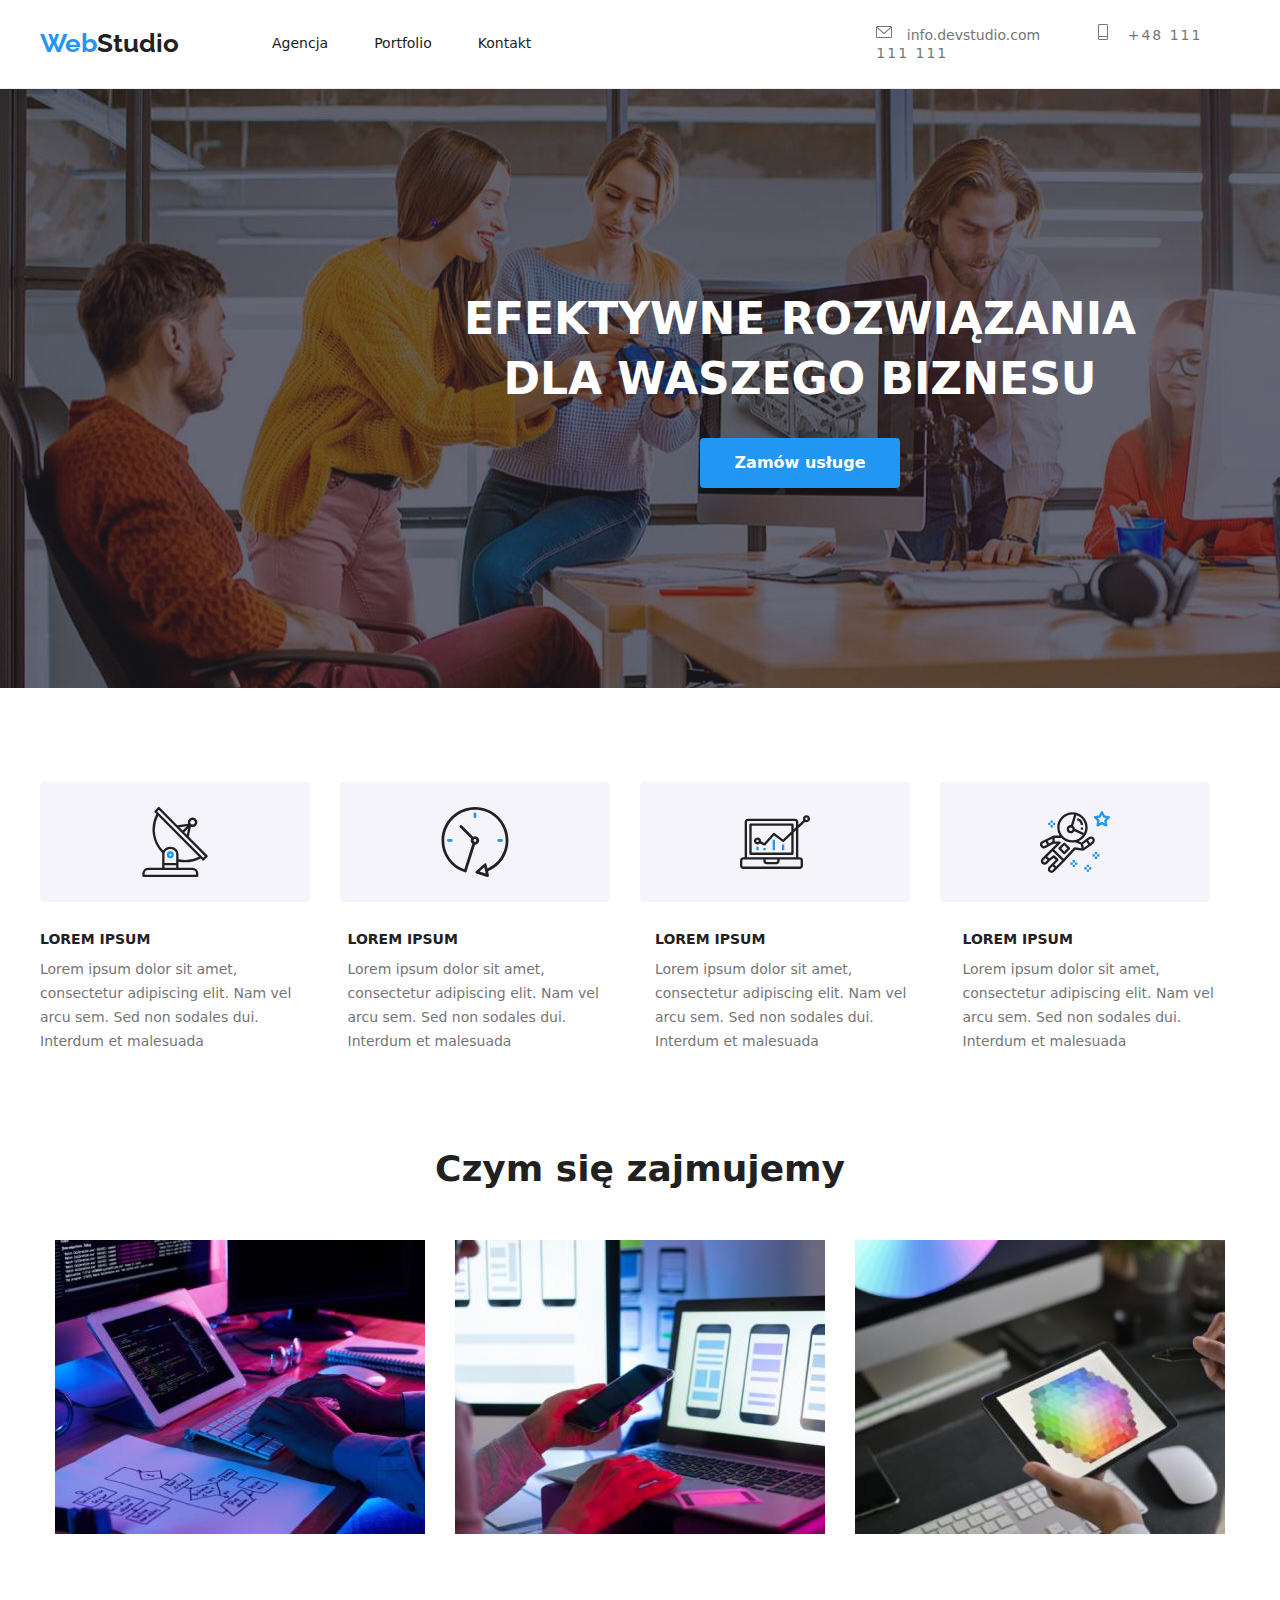
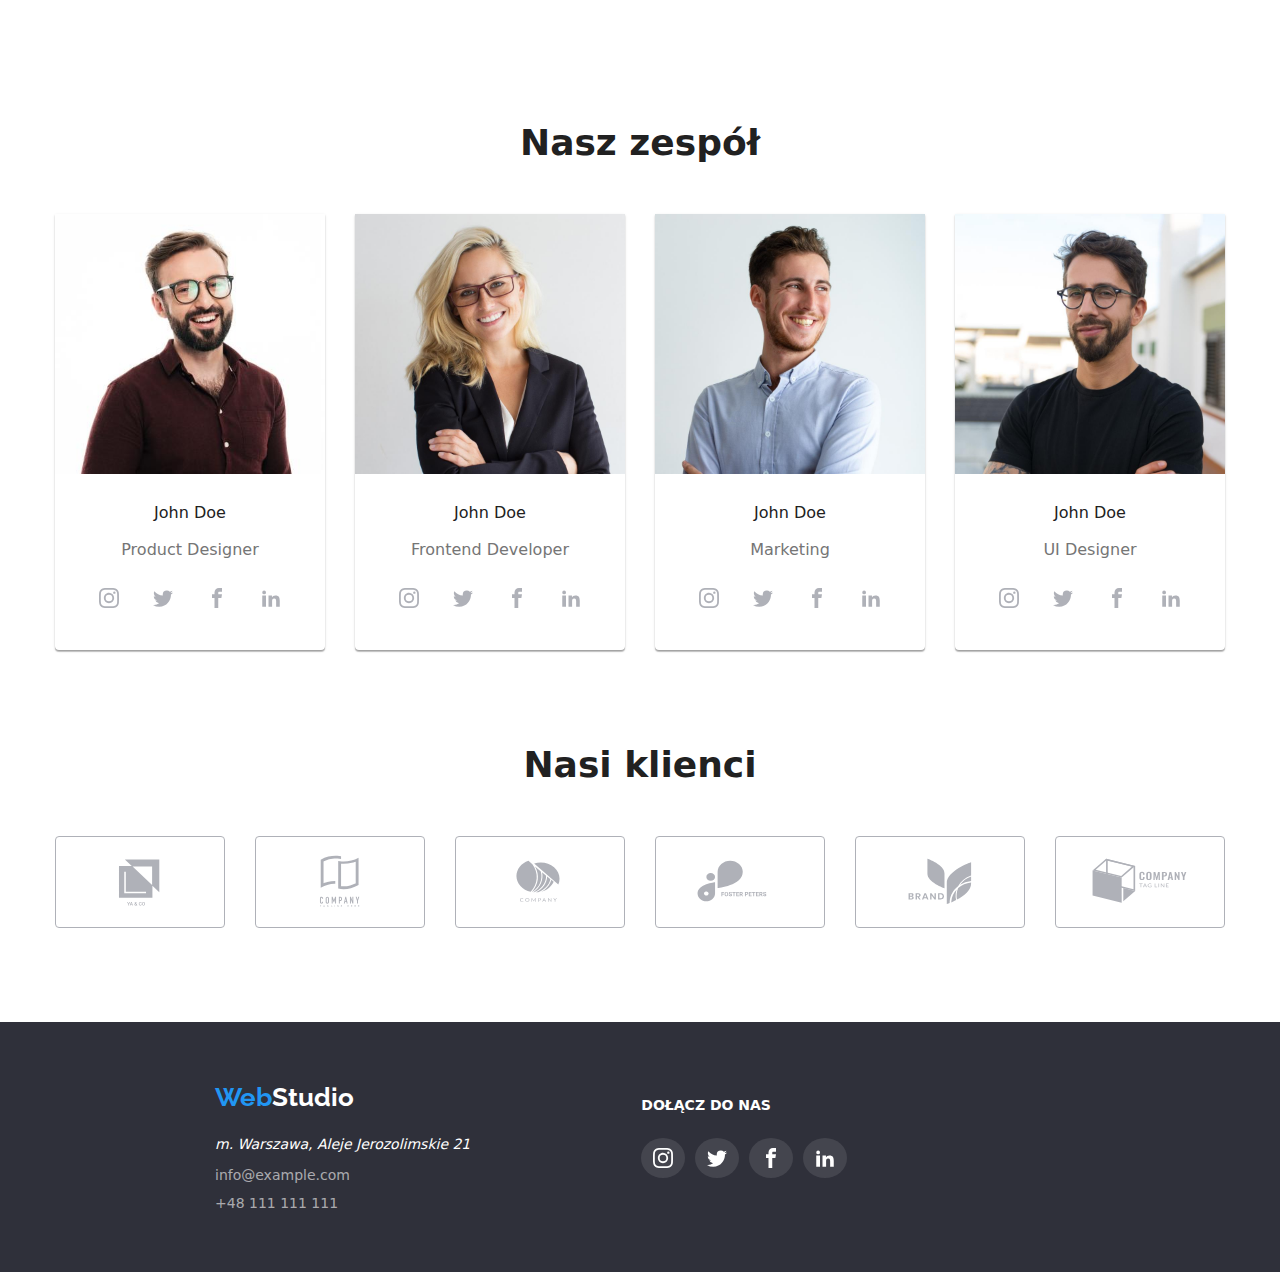
==== index.html @ 246c5882 "big update" ====
<!DOCTYPE html>
<html lang="en">
  <head>
    <meta charset="UTF-8" />
    <meta http-equiv="X-UA-Compatible" content="IE=edge" />
    <meta name="viewport" content="width=device-width, initial-scale=1.0" />
    <title>Studio</title>
    <link rel="stylesheet" href="css/styles.css" />
    <link rel="preconnect" href="https://fonts.googleapis.com" />
    <link rel="preconnect" href="https://fonts.gstatic.com" crossorigin />
    <link
      href="https://fonts.googleapis.com/css2?family=Raleway:wght@700&family=Roboto:wght@400;500;700;900&display=swap"
      rel="stylesheet"
    />
    <link
      rel="stylesheet"
      href="https://cdnjs.cloudflare.com/ajax/libs/modern-normalize/1.0.0/modern-normalize.min.css"
    />
  </head>
  <body>
    <header class="border-line">
      <div class="container header">
        <a class="logo link" href="index.html"
          >Web<span class="logo-span link">Studio</span></a
        >
        <nav>
          <ul class="list navigation">
            <li>
              <a href="/agencja" class="link nav"><span>Agencja</span></a>
            </li>
            <li>
              <a href="portfolio.html" class="link nav"
                ><span>Portfolio</span></a
              >
            </li>
            <li>
              <a href="/kontakt" class="link nav"><span>Kontakt</span></a>
            </li>
          </ul>
        </nav>
        <div class="contact-header">
          <a
            href="mailto:info.devstudio.com"
            class="link nav-contact header-mail"
            ><svg class="link icon-letter" width="16px" height="16px">
              <use href="/icons.svg#icon-letter"></use>
            </svg>
            info.devstudio.com</a
          >

          <a href="tel:+48111111111" class="link nav-contact header-phone"
            ><svg class="link icon-phone" width="16px" height="16px">
              <use href="/icons.svg#icon-phone"></use>
            </svg>
            +48 111 111 111</a
          >
        </div>
      </div>
    </header>
    <main>
      <section class="section" id="main-section">
        <div class="container main-section">
          <h1>
            EFEKTYWNE ROZWIĄZANIA <br />
            DLA WASZEGO BIZNESU
          </h1>
          <button class="main-button" type="button">Zamów usługe</button>
        </div>
      </section>
      <section class="section">
        <div class="container lorem-section">
          <ul class="list lorem-icons">
            <li class="icon-antenna1-box">
              <svg class="icon-antenna1" width="70px" height="70px">
                <use href="/icons.svg#icon-antenna1"></use>
              </svg>
            </li>
            <li class="icon-clock1-box">
              <svg class="icon-clock1" width="70px" height="70px">
                <use href="/icons.svg#icon-clock1"></use>
              </svg>
            </li>
            <li class="icon-diagram1-box">
              <svg class="icon-diagram1" width="70px" height="70px">
                <use href="/icons.svg#icon-diagram1"></use>
              </svg>
            </li>
            <li class="icon-astronaut1-box">
              <svg class="icon-astronaut1" width="70px" height="70px">
                <use href="/icons.svg#icon-astronaut1"></use>
              </svg>
            </li>
          </ul>
          <ul class="list lorem-list">
            <li>
              <h3>LOREM IPSUM</h3>
              <p>
                Lorem ipsum dolor sit amet, consectetur adipiscing elit. Nam vel
                arcu sem. Sed non sodales dui. Interdum et malesuada
              </p>
            </li>

            <li>
              <h3>LOREM IPSUM</h3>
              <p>
                Lorem ipsum dolor sit amet, consectetur adipiscing elit. Nam vel
                arcu sem. Sed non sodales dui. Interdum et malesuada
              </p>
            </li>

            <li>
              <h3>LOREM IPSUM</h3>
              <p>
                Lorem ipsum dolor sit amet, consectetur adipiscing elit. Nam vel
                arcu sem. Sed non sodales dui. Interdum et malesuada
              </p>
            </li>

            <li>
              <h3>LOREM IPSUM</h3>
              <p>
                Lorem ipsum dolor sit amet, consectetur adipiscing elit. Nam vel
                arcu sem. Sed non sodales dui. Interdum et malesuada
              </p>
            </li>
          </ul>
        </div>
      </section>
      <section class="section" id="second-section">
        <div class="container second-section">
          <h2>Czym się zajmujemy</h2>
          <ul class="list main-images">
            <li>
              <img
                src="images/img1.jpg"
                alt="Pisanie kodu"
                width="370"
                height="294"
              />
            </li>
            <li>
              <img
                src="images/img2.jpg"
                alt="Tworzenie aplikacji"
                width="370"
                height="294"
              />
            </li>
            <li>
              <img
                src="images/img3.jpg"
                alt="Paleta barw"
                width="370"
                height="294"
              />
            </li>
          </ul>
        </div>
      </section>
      <section class="section">
        <div class="container team">
          <h2>Nasz zespół</h2>
          <ul class="list team-cards">
            <li class="team-card">
              <figure>
                <img
                  src="images/img4.jpg"
                  alt="John Doe"
                  width="270"
                  height="260"
                />
                <figcaption class="card-title">
                  <b class="team-member">John Doe</b> <br />
                  Product Designer
                </figcaption>
              </figure>
              <ul class="list social-icons">
                <li class="card-instagram-box">
                  <svg class="icon-instagram" width="20px" height="20px">
                    <use href="/icons.svg#icon-instagram"></use>
                  </svg>
                </li>
                <li class="card-twitter-box">
                  <svg class="icon-twitter" width="20px" height="20px">
                    <use href="/icons.svg#icon-twitter"></use>
                  </svg>
                </li>
                <li class="card-facebook-box">
                  <svg class="icon-facebook" width="20px" height="20px">
                    <use href="/icons.svg#icon-facebook"></use>
                  </svg>
                </li>
                <li class="card-linkedin-box">
                  <svg class="icon-linkedin" width="20px" height="20px">
                    <use href="/icons.svg#icon-linkedin2"></use>
                  </svg>
                </li>
              </ul>
            </li>
            <li class="team-card">
              <figure>
                <img
                  src="images/img5.jpg"
                  alt="John Doe"
                  width="270"
                  height="260"
                />
                <figcaption class="card-title">
                  <b class="team-member">John Doe</b> <br />
                  Frontend Developer
                </figcaption>
              </figure>
              <ul class="list social-icons">
                <li class="card-instagram-box">
                  <svg class="icon-instagram" width="20px" height="20px">
                    <use href="/icons.svg#icon-instagram"></use>
                  </svg>
                </li>
                <li class="card-twitter-box">
                  <svg class="icon-twitter" width="20px" height="20px">
                    <use href="/icons.svg#icon-twitter"></use>
                  </svg>
                </li>
                <li class="card-facebook-box">
                  <svg class="icon-facebook" width="20px" height="20px">
                    <use href="/icons.svg#icon-facebook"></use>
                  </svg>
                </li>
                <li class="card-linkedin-box">
                  <svg class="icon-linkedin" width="20px" height="20px">
                    <use href="/icons.svg#icon-linkedin2"></use>
                  </svg>
                </li>
              </ul>
            </li>
            <li class="team-card">
              <figure>
                <img
                  src="images/img6.jpg"
                  alt="John Doe"
                  width="270"
                  height="260"
                />
                <figcaption class="card-title">
                  <b class="team-member">John Doe</b> <br />
                  Marketing
                </figcaption>
              </figure>
              <ul class="list social-icons">
                <li class="card-instagram-box">
                  <svg class="icon-instagram" width="20px" height="20px">
                    <use href="/icons.svg#icon-instagram"></use>
                  </svg>
                </li>
                <li class="card-twitter-box">
                  <svg class="icon-twitter" width="20px" height="20px">
                    <use href="/icons.svg#icon-twitter"></use>
                  </svg>
                </li>
                <li class="card-facebook-box">
                  <svg class="icon-facebook" width="20px" height="20px">
                    <use href="/icons.svg#icon-facebook"></use>
                  </svg>
                </li>
                <li class="card-linkedin-box">
                  <svg class="icon-linkedin" width="20px" height="20px">
                    <use href="/icons.svg#icon-linkedin2"></use>
                  </svg>
                </li>
              </ul>
            </li>
            <li class="team-card">
              <figure>
                <img
                  src="images/img7.jpg"
                  alt="John Doe"
                  width="270"
                  height="260"
                />
                <figcaption class="card-title">
                  <b class="team-member">John Doe</b> <br />
                  UI Designer
                </figcaption>
              </figure>
              <ul class="list social-icons">
                <li class="card-instagram-box">
                  <svg class="icon-instagram" width="20px" height="20px">
                    <use href="/icons.svg#icon-instagram"></use>
                  </svg>
                </li>
                <li class="card-twitter-box">
                  <svg class="icon-twitter" width="20px" height="20px">
                    <use href="/icons.svg#icon-twitter"></use>
                  </svg>
                </li>
                <li class="card-facebook-box">
                  <svg class="icon-facebook" width="20px" height="20px">
                    <use href="/icons.svg#icon-facebook"></use>
                  </svg>
                </li>
                <li class="card-linkedin-box">
                  <svg class="icon-linkedin" width="20px" height="20px">
                    <use href="/icons.svg#icon-linkedin2"></use>
                  </svg>
                </li>
              </ul>
            </li>
          </ul>
        </div>
      </section>
      <section class="section" id="customers">
        <div class="container customers">
          <h2>Nasi klienci</h2>
          <ul class="list icons-company">
            <li class="icon-company1-box">
              <svg class="icon-company1" width="106px" height="60px">
                <use href="/icons.svg#icon-company1"></use>
              </svg>
            </li>
            <li class="icon-company2-box">
              <svg class="icon-company2" width="106px" height="60px">
                <use href="/icons.svg#icon-company2"></use>
              </svg>
            </li>
            <li class="icon-company3-box">
              <svg class="icon-company3" width="106px" height="60px">
                <use href="/icons.svg#icon-company3"></use>
              </svg>
            </li>
            <li class="icon-company4-box">
              <svg class="icon-company4" width="160px" height="60px">
                <use href="/icons.svg#icon-company4"></use>
              </svg>
            </li>
            <li class="icon-company5-box">
              <svg class="icon-company5" width="160px" height="60px">
                <use href="/icons.svg#icon-company5"></use>
              </svg>
            </li>
            <li class="icon-company6-box">
              <svg class="icon icon-company6" width="160px" height="60px">
                <use href="/icons.svg#icon-company6"></use>
              </svg>
            </li>
          </ul>
        </div>
      </section>
    </main>
    <footer>
      <div class="container footer">
        <div class="main-footer">
          <a class="logo-footer link" href="index.html"
            >Web<span class="logo-span-footer link">Studio</span></a
          >
          <address class="address-footer">
            m. Warszawa, Aleje Jerozolimskie 21
          </address>
          <ul class="list footer-contact">
            <li>
              <a href="mailto:info@example.com" class="link nav-footer"
                >info@example.com</a
              >
            </li>
            <li>
              <a href="tel:+48111111111" class="link nav-footer"
                >+48 111 111 111</a
              >
            </li>
          </ul>
        </div>
        <div class="join-us">
          <p class="join-us-title">DOŁĄCZ DO NAS</p>
          <ul class="list footer-social-icons">
            <li class="footer-instagram-box">
              <svg class="icon-instagram" width="20px" height="20px">
                <use href="/icons.svg#icon-instagram"></use>
              </svg>
            </li>
            <li class="footer-twitter-box">
              <svg class="icon-twitter" width="20px" height="20px">
                <use href="/icons.svg#icon-twitter"></use>
              </svg>
            </li>
            <li class="footer-facebook-box">
              <svg class="icon-facebook" width="20px" height="20px">
                <use href="/icons.svg#icon-facebook"></use>
              </svg>
            </li>
            <li class="footer-linkedin-box">
              <svg class="icon-linkedin" width="20px" height="20px">
                <use href="/icons.svg#icon-linkedin2"></use>
              </svg>
            </li>
          </ul>
        </div>
      </div>
    </footer>
  </body>
</html>
---- css/styles.css ----
*,
*::after,
*::before {
    box-sizing: border-box;
    margin: 0;
    padding: 0;
}
:root {
    --brand-color: #2196F3;
    --white-color: #ffffff;
    --black-color: #212121;
    --grey-color: #757575;
    --grey-footer-color: rgba(255, 255, 255, 0.6);
    --background-black: #2F303A;
}
h1,
h2,
h3 {
    margin: 0;
}

p {
    padding: 0;
}

ul {
    margin: 0;
    padding: 0;
}
img {
    display: block;
}

body {
    font-family: 'Roboto', sans-serif;
    color: var(--black-color);
    margin: 0;
    padding: 0;
}

.link:hover {
    color: var(--brand-color);
    fill: var(--brand-color);
}

.link:focus {
    color: var(--brand-color);
    fill: var(--brand-color);
}

a[href*="tel"]:focus,
a[href*="mailto"]:focus {
    color: var(--brand-color);
}

a[href*="tel"]:hover,
a[href*="mailto"]:hover {
    color: var(--brand-color);
    fill: var(--brand-color);
}

button {
    cursor: pointer;
}

.link {
    text-decoration: none;
}

.image-portfolio {
    width: 370px;
    height: 294px;
}

.logo {
    font-size: 26px;
    line-height: 1.2;
    color: var(--brand-color);
    font-family: "Raleway", sans-serif;
    font-weight: 700;
}

.logo-span {
    font-size: 26px;
    line-height: 1.2;
    color: var(--black-color);
    font-family: "Raleway", sans-serif;
    font-weight: 700;
}

.logo-footer {
    font-size: 26px;
    line-height: 1.2;
    color: var(--brand-color);
    font-family: "Raleway", sans-serif;
    font-weight: 700;
}

.logo-span-footer {
    font-size: 26px;
    line-height: 1.2;
    color: var(--white-color);
    font-family: "Raleway", sans-serif;
    font-weight: 700;
}

.nav {
    font-size: 14px;
    line-height: 1.14;
    font-weight: 500;
    color: var(--black-color);
}

.nav-contact {
    font-size: 14px;
    line-height: 1.14;
    font-weight: 500;
    color: var(--grey-color);
}
.header-phone{
    letter-spacing: 2px;
}

.nav-footer {
    font-size: 14px;
    line-height: 1.14;
    font-weight: 400;
    color: var(--grey-footer-color);
}

h1 {
    font-size: 44px;
    line-height: 1.36;
    font-weight: 900;
    color: var(--white-color);
    text-align: center;
    padding-bottom: 30px;
}

.list{
    list-style: none;
}

.main-button {
    font-size: 16px;
    line-height: 1.87;
    font-weight: 700;
    width: 200px;
    height: 50px;
    border: none;
    border-radius: 4px;
    box-shadow: 0px 4px 4px rgba(0, 0, 0, 0.15);
    background-color: var(--brand-color);
    color: var(--white-color);
}

.filter-button {
    font-size: 16px;
    font-weight: 500;
    line-height: 1.62;
    border: none;
    border-radius: 4px;
    height: 38px;
    background: #F5F4FA;
    color: var(--black-color);
    padding: 6px 22px;
    
}

.filter-button:hover{
    background-color: var(--brand-color);
    border-radius: 4px;
     box-shadow: 0px 3px 1px rgba(0, 0, 0, 0.1), 0px 1px 2px rgba(0, 0, 0, 0.08), 0px 2px 2px rgba(0, 0, 0, 0.12);
    color: var(--white-color);
}

.filter-button:focus{
    background-color: var(--brand-color);
    border-radius: 4px;
    box-shadow: 0px 3px 1px rgba(0, 0, 0, 0.1), 0px 1px 2px rgba(0, 0, 0, 0.08), 0px 2px 2px rgba(0, 0, 0, 0.12);
    color: var(--white-color);
}

h3 {
    font-size: 14px;
    line-height: 1.14;
    font-weight: 700;
    color: var(--black-color);
    padding-bottom: 10px;
}

p {
    font-size: 14px;
    line-height: 1.71;
    font-weight: 400;
    color: var(--grey-color);
}

h2 {
    font-size: 36px;
    line-height: 1.16;
    font-weight: 700;
    color: var(--black-color);
    padding-bottom: 50px;
}

.team-member {
    font-size: 16px;
    line-height: 1.18;
    font-weight: 500;
    color: var(--black-color);
}

.card-title {
    font-size: 16px;
    line-height: 1.18;
    font-weight: 400;
    color: var(--grey-color);
}

.address-footer {
    font-size: 14px;
    line-height: 1.71;
    font-weight: 400;
    color: var(--white-color);
}

figure>figcaption>.title {
    font-size: 18px;
    line-height: 2;
    font-weight: 700;
    color: var(--black-color);
}

.image-description {
    font-size: 16px;
    line-height: 1.87;
    font-weight: 400;
    color: var(--grey-color);
}
.container{
    width: 1200px;
    margin: auto;
}
.border-line{
    border-bottom: 1px solid #ECECEC;
}
.header{
    display: flex;
    justify-content: flex-start;
    align-items: center;
    padding-top: 24px;
    padding-bottom: 25px;
}
.navigation{
    display: flex;
    gap: 46px;
    padding-left: 93px;
}
.contact-header{
    padding-left: 345px;
}
.header-mail{
    padding-right: 50px;
}
#main-section{
    padding: 0;
}
.main-section{
    display: flex;
    flex-direction: column;
    align-items: center;
    padding-top: 200px;
    padding-bottom: 200px;
    width: 1600px;
    background-image: linear-gradient(rgba(47, 48, 58, 0.4),
            rgba(47, 48, 58, 0.4)), url(/images/background1.jpg);
}
.section{
    padding-top: 94px;
    padding-bottom: 94px;
}
.lorem-list{
    display: flex;
    justify-content: center;
    align-items: center;
    gap: 30px;
}
#second-section{
    padding: 0;
    padding-bottom: 94px;
}
.second-section{
    display: flex;
    flex-direction: column;
    align-items: center;
}
.main-images{
    display: flex;
    gap: 30px;
}
.team{
    display: flex;
    flex-direction: column;
    align-items: center;
}
.team-cards{
    display: flex;
    gap: 30px;
}
.team-card{
    display: flex;
    flex-direction: column;
    box-shadow: 0px 1px 3px rgba(0, 0, 0, 0.12), 0px 1px 1px rgba(0, 0, 0, 0.14), 0px 2px 1px rgba(0, 0, 0, 0.2);
    border-radius: 0px 0px 4px 4px;
}
.card-title{
    /* text-align: center;
    padding: 30px; */
    display: flex;
    align-items: center;
    justify-content: center;
    flex-direction: column;
    padding: 30px 30px 16px 30px;
}
.footer{
    width: 1600px;
    background-color: var(--background-black);
    padding-left: 215px;
    padding-bottom: 60px;
    display: flex;
}
.footer-contact{
    display: flex;
    flex-direction: column;
    gap: 9px;
}
.address-footer{
    padding-top: 20px;
    padding-bottom: 9px;
}
.filter-buttons{
    display: flex;
    justify-content: center;
    gap: 8px;
    
}
.images-portfolio{
    display: flex;
    justify-content: center;
    flex-wrap: wrap;
    gap: 30px;
    flex-basis: calc((100% - 60px) / 3);
}
#filter-buttons-section{
    padding:0;
    padding-top: 94px;
    padding-bottom: 50px;
}
#images-portfolio-section{
    padding: 0;
    padding-bottom: 94px;
}
.image-description{
    border: 1px solid #EEEEEE;
    border-top: 0;
    padding: 20px;   
}
.icon-letter{
    fill: #757575;
    margin-right: 10px;
    
}
.icon-phone{
    fill: #757575;
    margin-right: 10px;
}
.lorem-icons{
    display: flex;
    gap: 30px;
    padding-bottom: 30px;
}
.icon-antenna1-box,
.icon-clock1-box,
.icon-diagram1-box,
.icon-astronaut1-box{
    width: 270px;
    height: 120px;
    display: flex;
    align-items: center;
    justify-content: center;
    background-color: #F5F4FA;
    border-radius: 4px;
}
.social-icons{
    display: flex;
    justify-content: center;
    gap: 10px;
    padding-bottom: 30px;
    fill: #AFB1B8;
}
.card-instagram-box,
.card-twitter-box,
.card-facebook-box,
.card-linkedin-box{
    width: 44px;
    height: 44px;
    display: flex;
    align-items: center;
    justify-content: center;
}
.card-instagram-box:hover,
.card-twitter-box:hover,
.card-facebook-box:hover,
.card-linkedin-box:hover{
    fill: var(--white-color);
    background-color: var(--brand-color);
    border-radius: 50%;
    cursor: pointer;
}
/* Our customers section*/
#customers{
    padding: 0;
    padding-bottom: 94px;
}
.customers{
    display: flex;
    justify-content: center;
    align-items: center;
    flex-direction: column;
}
.icon-company1-box,
.icon-company2-box,
.icon-company3-box,
.icon-company4-box,
.icon-company5-box,
.icon-company6-box{
    fill: #AFB1B8;
    border: 1px solid #AFB1B8;
    border-radius: 4px;
    width: 170px;
    height: 92px;
    gap: 30px;
    display: flex;
    justify-content: center;
    align-items: center;
}
.icons-company{
    display: flex;
    gap: 30px;
}
.icon-company1-box:hover,
.icon-company2-box:hover,
.icon-company3-box:hover,
.icon-company4-box:hover,
.icon-company5-box:hover,
.icon-company6-box:hover{
    fill: var(--brand-color);
    border: 1px solid var(--brand-color);
    cursor: pointer;
}
/* End*/
.main-footer{
    display: flex;
    flex-direction: column;
    padding-top: 60px;
    
}
.join-us{
    display: flex;
    flex-direction: column;
    padding-left: 171px;
    padding-top: 72px;
}
.join-us-title{
    color: var(--white-color);
    font-size: 14px;
    font-weight: 700;
    line-height: 1,14;
    padding-bottom: 20px;
}
.footer-social-icons{
    display: flex;
    gap: 10px;
}
.footer-instagram-box,
.footer-twitter-box,
.footer-facebook-box,
.footer-linkedin-box{
    width: 44px;
    height: 40px;
    fill: var(--white-color);
    background-color: rgba(255, 255, 255, 0.1);
    border-radius: 50%;
    display: flex;
    justify-content: center;
    align-items: center;
}
.footer-instagram-box:hover,
.footer-twitter-box:hover,
.footer-facebook-box:hover,
.footer-linkedin-box:hover{
    background-color: var(--brand-color);
    cursor: pointer;
}
.image-portfolio-main:hover{
    border: 1px solid #EEEEEE;
    box-shadow: 0px 1px 1px rgba(0, 0, 0, 0.12), 0px 4px 4px rgba(0, 0, 0, 0.06), 1px 4px 6px rgba(0, 0, 0, 0.16)
}
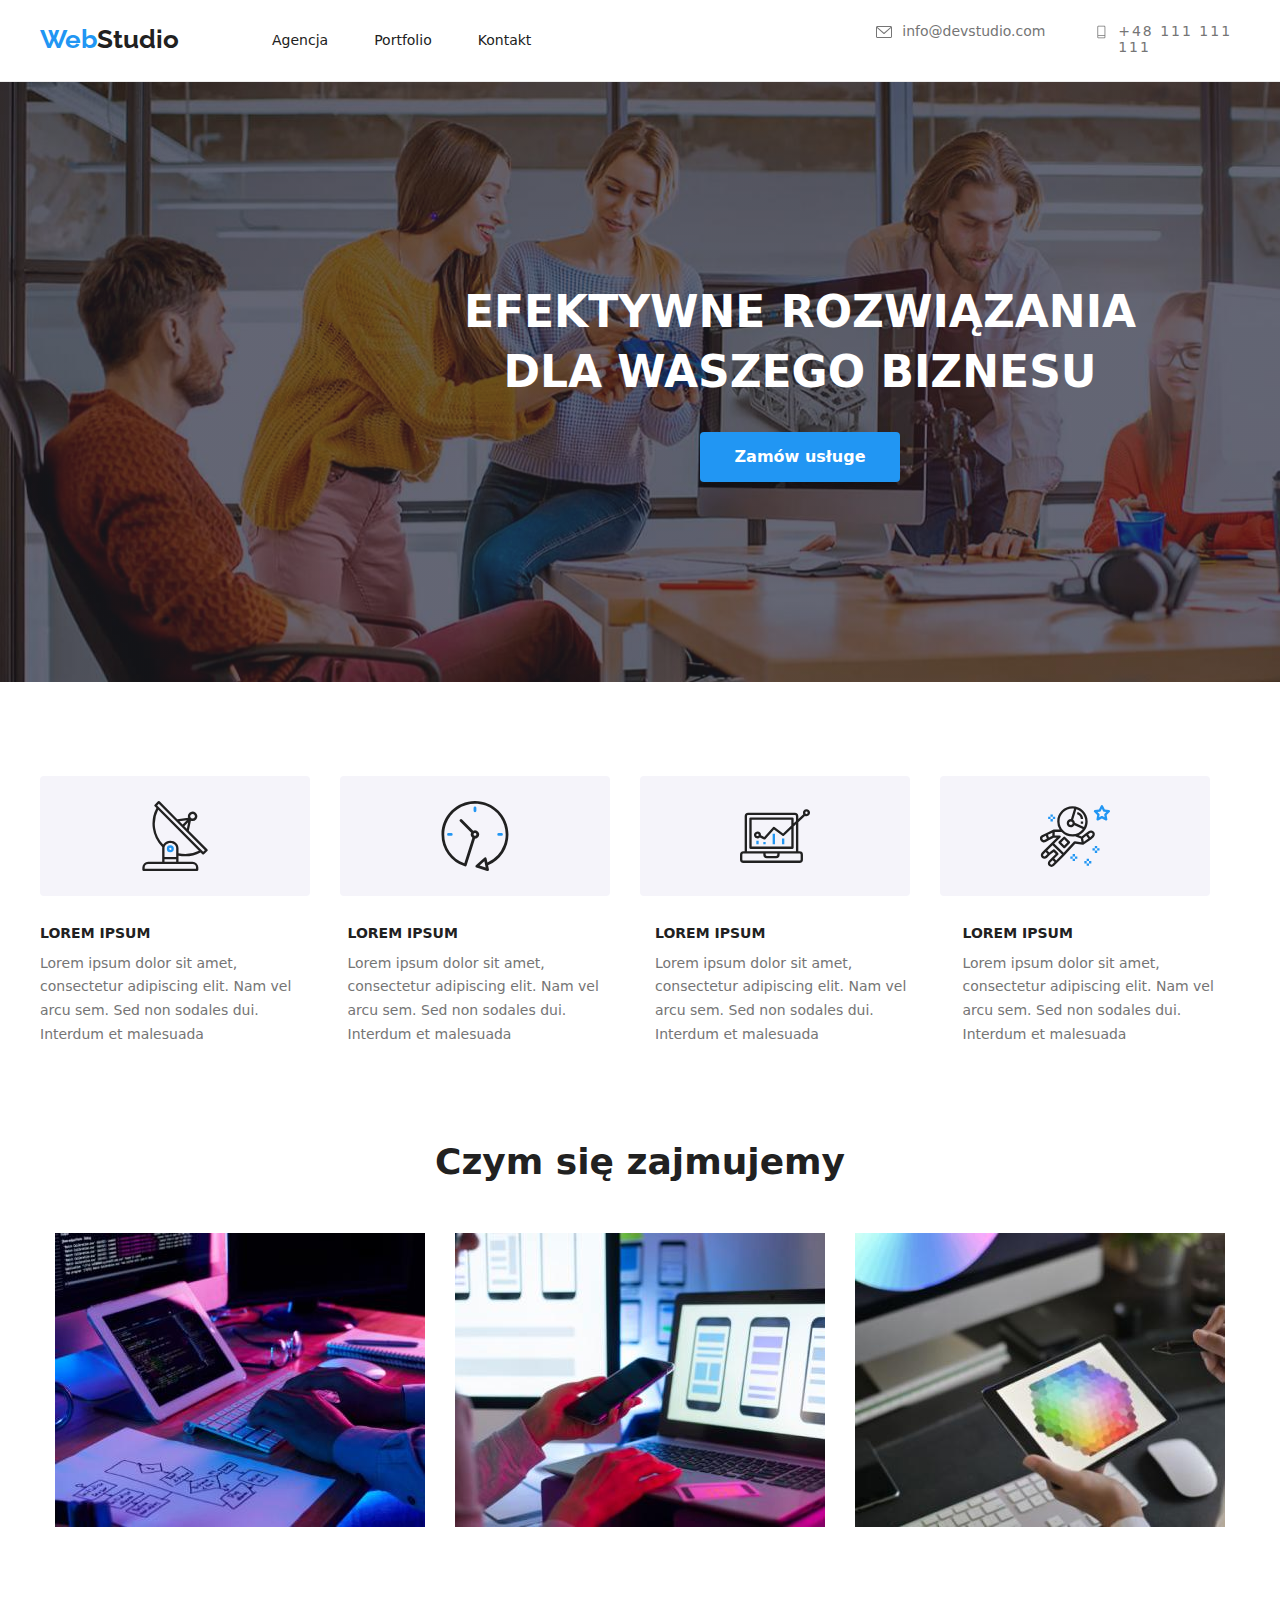
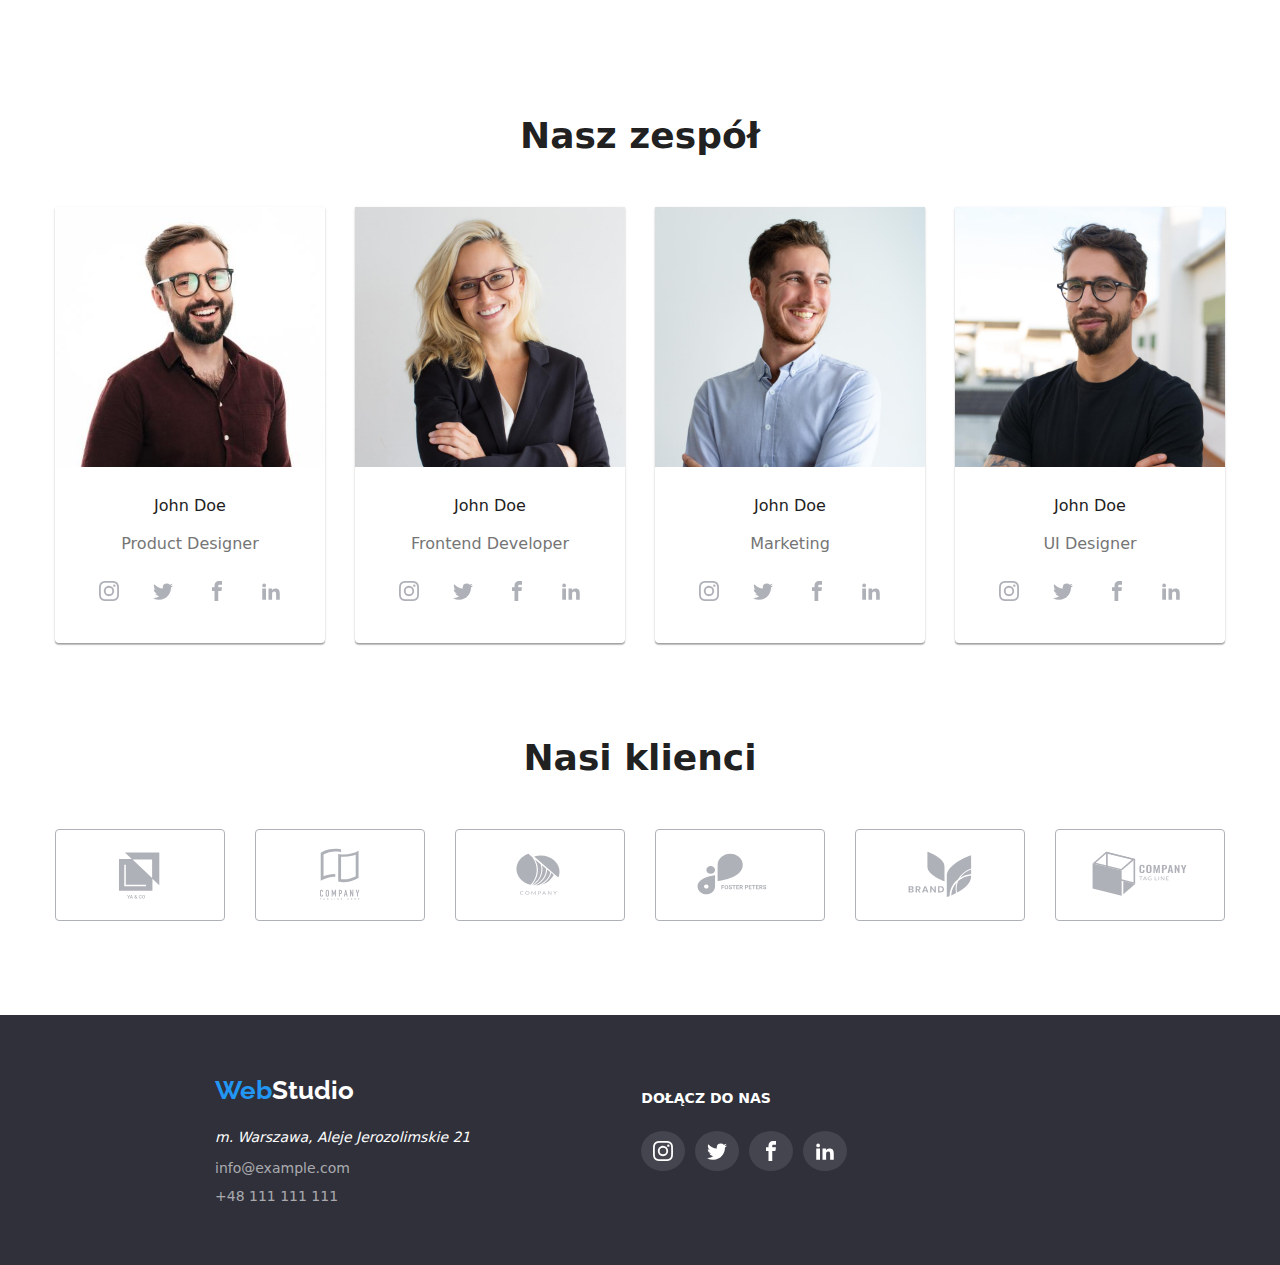
==== commit ae3ec879: "update" ====
--- a/index.html
+++ b/index.html
@@ -40,17 +40,17 @@
         </nav>
         <div class="contact-header">
           <a
-            href="mailto:info.devstudio.com"
+            href="mailto:info@devstudio.com"
             class="link nav-contact header-mail"
             ><svg class="link icon-letter" width="16px" height="16px">
-              <use href="/icons.svg#icon-letter"></use>
+              <use href="icons.svg#icon-letter"></use>
             </svg>
-            info.devstudio.com</a
+            info@devstudio.com</a
           >
 
           <a href="tel:+48111111111" class="link nav-contact header-phone"
             ><svg class="link icon-phone" width="16px" height="16px">
-              <use href="/icons.svg#icon-phone"></use>
+              <use href="icons.svg#icon-phone"></use>
             </svg>
             +48 111 111 111</a
           >
@@ -72,22 +72,22 @@
           <ul class="list lorem-icons">
             <li class="icon-antenna1-box">
               <svg class="icon-antenna1" width="70px" height="70px">
-                <use href="/icons.svg#icon-antenna1"></use>
+                <use href="icons.svg#icon-antenna1"></use>
               </svg>
             </li>
             <li class="icon-clock1-box">
               <svg class="icon-clock1" width="70px" height="70px">
-                <use href="/icons.svg#icon-clock1"></use>
+                <use href="icons.svg#icon-clock1"></use>
               </svg>
             </li>
             <li class="icon-diagram1-box">
               <svg class="icon-diagram1" width="70px" height="70px">
-                <use href="/icons.svg#icon-diagram1"></use>
+                <use href="icons.svg#icon-diagram1"></use>
               </svg>
             </li>
             <li class="icon-astronaut1-box">
               <svg class="icon-astronaut1" width="70px" height="70px">
-                <use href="/icons.svg#icon-astronaut1"></use>
+                <use href="icons.svg#icon-astronaut1"></use>
               </svg>
             </li>
           </ul>
@@ -177,22 +177,22 @@
               <ul class="list social-icons">
                 <li class="card-instagram-box">
                   <svg class="icon-instagram" width="20px" height="20px">
-                    <use href="/icons.svg#icon-instagram"></use>
+                    <use href="icons.svg#icon-instagram"></use>
                   </svg>
                 </li>
                 <li class="card-twitter-box">
                   <svg class="icon-twitter" width="20px" height="20px">
-                    <use href="/icons.svg#icon-twitter"></use>
+                    <use href="icons.svg#icon-twitter"></use>
                   </svg>
                 </li>
                 <li class="card-facebook-box">
                   <svg class="icon-facebook" width="20px" height="20px">
-                    <use href="/icons.svg#icon-facebook"></use>
+                    <use href="icons.svg#icon-facebook"></use>
                   </svg>
                 </li>
                 <li class="card-linkedin-box">
                   <svg class="icon-linkedin" width="20px" height="20px">
-                    <use href="/icons.svg#icon-linkedin2"></use>
+                    <use href="icons.svg#icon-linkedin2"></use>
                   </svg>
                 </li>
               </ul>
@@ -213,22 +213,22 @@
               <ul class="list social-icons">
                 <li class="card-instagram-box">
                   <svg class="icon-instagram" width="20px" height="20px">
-                    <use href="/icons.svg#icon-instagram"></use>
+                    <use href="icons.svg#icon-instagram"></use>
                   </svg>
                 </li>
                 <li class="card-twitter-box">
                   <svg class="icon-twitter" width="20px" height="20px">
-                    <use href="/icons.svg#icon-twitter"></use>
+                    <use href="icons.svg#icon-twitter"></use>
                   </svg>
                 </li>
                 <li class="card-facebook-box">
                   <svg class="icon-facebook" width="20px" height="20px">
-                    <use href="/icons.svg#icon-facebook"></use>
+                    <use href="icons.svg#icon-facebook"></use>
                   </svg>
                 </li>
                 <li class="card-linkedin-box">
                   <svg class="icon-linkedin" width="20px" height="20px">
-                    <use href="/icons.svg#icon-linkedin2"></use>
+                    <use href="icons.svg#icon-linkedin2"></use>
                   </svg>
                 </li>
               </ul>
@@ -249,22 +249,22 @@
               <ul class="list social-icons">
                 <li class="card-instagram-box">
                   <svg class="icon-instagram" width="20px" height="20px">
-                    <use href="/icons.svg#icon-instagram"></use>
+                    <use href="icons.svg#icon-instagram"></use>
                   </svg>
                 </li>
                 <li class="card-twitter-box">
                   <svg class="icon-twitter" width="20px" height="20px">
-                    <use href="/icons.svg#icon-twitter"></use>
+                    <use href="icons.svg#icon-twitter"></use>
                   </svg>
                 </li>
                 <li class="card-facebook-box">
                   <svg class="icon-facebook" width="20px" height="20px">
-                    <use href="/icons.svg#icon-facebook"></use>
+                    <use href="icons.svg#icon-facebook"></use>
                   </svg>
                 </li>
                 <li class="card-linkedin-box">
                   <svg class="icon-linkedin" width="20px" height="20px">
-                    <use href="/icons.svg#icon-linkedin2"></use>
+                    <use href="icons.svg#icon-linkedin2"></use>
                   </svg>
                 </li>
               </ul>
@@ -285,22 +285,22 @@
               <ul class="list social-icons">
                 <li class="card-instagram-box">
                   <svg class="icon-instagram" width="20px" height="20px">
-                    <use href="/icons.svg#icon-instagram"></use>
+                    <use href="icons.svg#icon-instagram"></use>
                   </svg>
                 </li>
                 <li class="card-twitter-box">
                   <svg class="icon-twitter" width="20px" height="20px">
-                    <use href="/icons.svg#icon-twitter"></use>
+                    <use href="icons.svg#icon-twitter"></use>
                   </svg>
                 </li>
                 <li class="card-facebook-box">
                   <svg class="icon-facebook" width="20px" height="20px">
-                    <use href="/icons.svg#icon-facebook"></use>
+                    <use href="icons.svg#icon-facebook"></use>
                   </svg>
                 </li>
                 <li class="card-linkedin-box">
                   <svg class="icon-linkedin" width="20px" height="20px">
-                    <use href="/icons.svg#icon-linkedin2"></use>
+                    <use href="icons.svg#icon-linkedin2"></use>
                   </svg>
                 </li>
               </ul>
@@ -314,32 +314,32 @@
           <ul class="list icons-company">
             <li class="icon-company1-box">
               <svg class="icon-company1" width="106px" height="60px">
-                <use href="/icons.svg#icon-company1"></use>
+                <use href="icons.svg#icon-company1"></use>
               </svg>
             </li>
             <li class="icon-company2-box">
               <svg class="icon-company2" width="106px" height="60px">
-                <use href="/icons.svg#icon-company2"></use>
+                <use href="icons.svg#icon-company2"></use>
               </svg>
             </li>
             <li class="icon-company3-box">
               <svg class="icon-company3" width="106px" height="60px">
-                <use href="/icons.svg#icon-company3"></use>
+                <use href="icons.svg#icon-company3"></use>
               </svg>
             </li>
             <li class="icon-company4-box">
               <svg class="icon-company4" width="160px" height="60px">
-                <use href="/icons.svg#icon-company4"></use>
+                <use href="icons.svg#icon-company4"></use>
               </svg>
             </li>
             <li class="icon-company5-box">
               <svg class="icon-company5" width="160px" height="60px">
-                <use href="/icons.svg#icon-company5"></use>
+                <use href="icons.svg#icon-company5"></use>
               </svg>
             </li>
             <li class="icon-company6-box">
               <svg class="icon icon-company6" width="160px" height="60px">
-                <use href="/icons.svg#icon-company6"></use>
+                <use href="icons.svg#icon-company6"></use>
               </svg>
             </li>
           </ul>
@@ -373,22 +373,22 @@
           <ul class="list footer-social-icons">
             <li class="footer-instagram-box">
               <svg class="icon-instagram" width="20px" height="20px">
-                <use href="/icons.svg#icon-instagram"></use>
+                <use href="icons.svg#icon-instagram"></use>
               </svg>
             </li>
             <li class="footer-twitter-box">
               <svg class="icon-twitter" width="20px" height="20px">
-                <use href="/icons.svg#icon-twitter"></use>
+                <use href="icons.svg#icon-twitter"></use>
               </svg>
             </li>
             <li class="footer-facebook-box">
               <svg class="icon-facebook" width="20px" height="20px">
-                <use href="/icons.svg#icon-facebook"></use>
+                <use href="icons.svg#icon-facebook"></use>
               </svg>
             </li>
             <li class="footer-linkedin-box">
               <svg class="icon-linkedin" width="20px" height="20px">
-                <use href="/icons.svg#icon-linkedin2"></use>
+                <use href="icons.svg#icon-linkedin2"></use>
               </svg>
             </li>
           </ul>
--- a/css/styles.css
+++ b/css/styles.css
@@ -116,6 +116,9 @@
     line-height: 1.14;
     font-weight: 500;
     color: var(--grey-color);
+    fill: #757575;
+    display: flex;
+    
 }
 .header-phone{
     letter-spacing: 2px;
@@ -256,9 +259,11 @@
     display: flex;
     gap: 46px;
     padding-left: 93px;
+    flex-direction: row;
 }
 .contact-header{
     padding-left: 345px;
+    display: flex;
 }
 .header-mail{
     padding-right: 50px;
@@ -274,7 +279,7 @@
     padding-bottom: 200px;
     width: 1600px;
     background-image: linear-gradient(rgba(47, 48, 58, 0.4),
-            rgba(47, 48, 58, 0.4)), url(/images/background1.jpg);
+            rgba(47, 48, 58, 0.4)), url(../images/background1.jpg);
 }
 .section{
     padding-top: 94px;
@@ -367,12 +372,10 @@
     padding: 20px;   
 }
 .icon-letter{
-    fill: #757575;
     margin-right: 10px;
     
 }
 .icon-phone{
-    fill: #757575;
     margin-right: 10px;
 }
 .lorem-icons{
